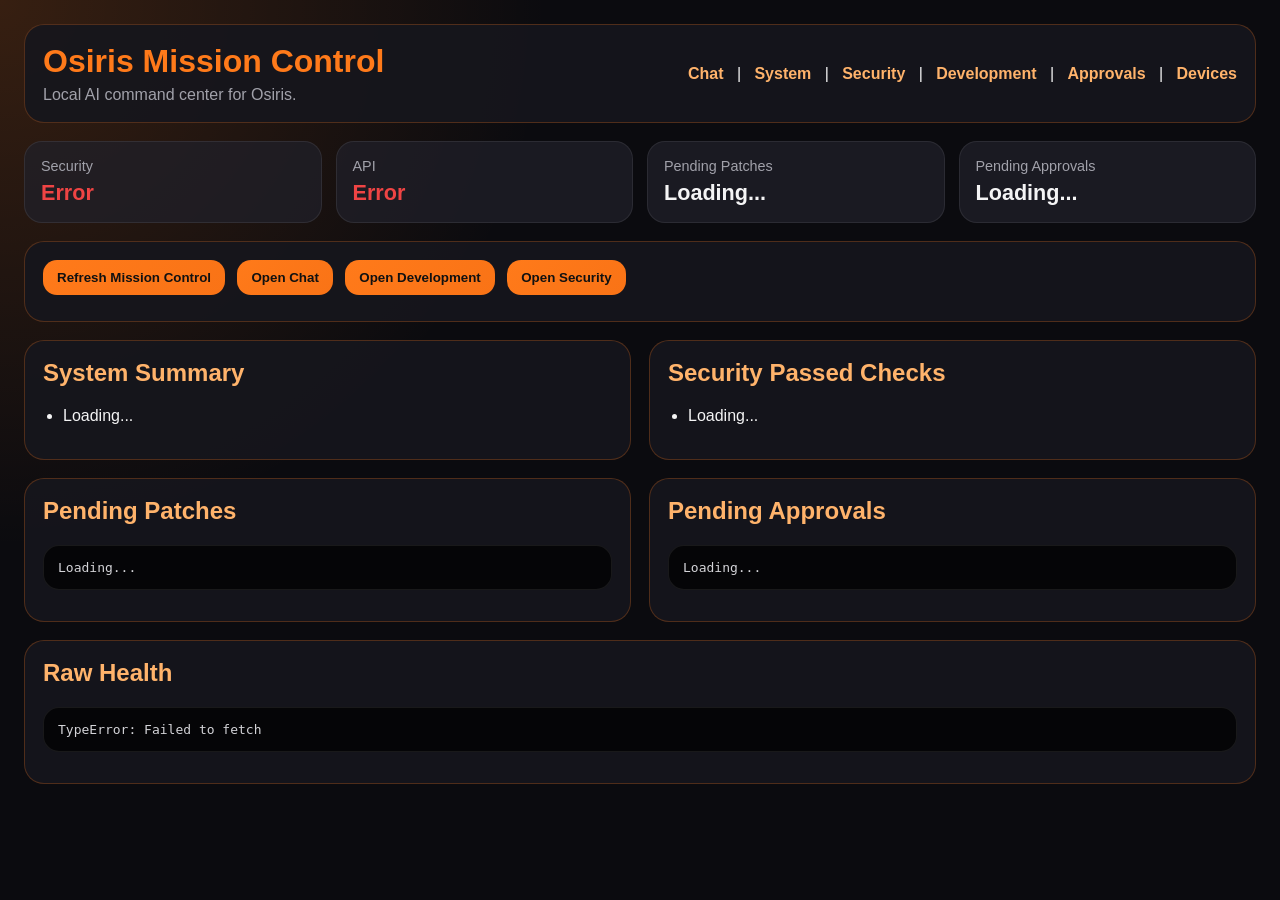
==== website/html/index.html @ 6a010598 "Establish Osiris 0.2.0 engineering baseline" ====
<!DOCTYPE html>
<html lang="en">
<head>
  <meta charset="UTF-8">
  <title>Osiris Mission Control</title>
  <style>
    :root {
      --bg: #0b0b0f;
      --panel: #16161d;
      --text: #f4f4f5;
      --muted: #a1a1aa;
      --orange: #ff7a1a;
      --border: rgba(255, 122, 26, 0.25);
      --ok: #22c55e;
      --warn: #facc15;
      --danger: #ef4444;
    }

    * { box-sizing: border-box; }

    body {
      margin: 0;
      min-height: 100vh;
      background:
        radial-gradient(circle at top left, rgba(255, 122, 26, 0.18), transparent 35%),
        var(--bg);
      color: var(--text);
      font-family: Arial, sans-serif;
      padding: 24px;
    }

    .shell {
      max-width: 1300px;
      margin: 0 auto;
    }

    header, .panel {
      border: 1px solid var(--border);
      border-radius: 20px;
      background: rgba(22, 22, 29, 0.92);
      padding: 18px;
      margin-bottom: 18px;
    }

    header {
      display: flex;
      justify-content: space-between;
      gap: 16px;
      align-items: center;
    }

    h1 {
      margin: 0;
      color: var(--orange);
      font-size: 2rem;
    }

    h2 {
      color: #ffb36b;
      margin-top: 0;
    }

    a {
      color: #ffb36b;
      text-decoration: none;
      font-weight: bold;
    }

    .subtitle {
      color: var(--muted);
      margin-top: 6px;
    }

    .grid {
      display: grid;
      grid-template-columns: repeat(2, minmax(0, 1fr));
      gap: 18px;
    }

    .cards {
      display: grid;
      grid-template-columns: repeat(4, minmax(0, 1fr));
      gap: 14px;
      margin-bottom: 18px;
    }

    .card {
      border: 1px solid rgba(255,255,255,0.08);
      border-radius: 18px;
      padding: 16px;
      background: rgba(32, 32, 42, 0.72);
    }

    .label {
      color: var(--muted);
      font-size: 0.9rem;
      margin-bottom: 6px;
    }

    .value {
      font-size: 1.35rem;
      font-weight: 900;
    }

    .ok { color: var(--ok); }
    .warn { color: var(--warn); }
    .danger { color: var(--danger); }

    button {
      border: 0;
      border-radius: 14px;
      padding: 10px 14px;
      background: linear-gradient(135deg, #ff7a1a, #f97316);
      color: #111;
      font-weight: 900;
      cursor: pointer;
      margin-right: 8px;
      margin-bottom: 8px;
    }

    pre {
      white-space: pre-wrap;
      word-break: break-word;
      border-radius: 16px;
      padding: 14px;
      background: #050507;
      border: 1px solid rgba(255,255,255,0.08);
      color: #d4d4d8;
      max-height: 380px;
      overflow: auto;
    }

    ul {
      padding-left: 20px;
    }

    li {
      margin-bottom: 8px;
    }

    @media (max-width: 950px) {
      body { padding: 12px; }
      header { flex-direction: column; align-items: flex-start; }
      .grid { grid-template-columns: 1fr; }
      .cards { grid-template-columns: repeat(2, minmax(0, 1fr)); }
    }

    @media (max-width: 550px) {
      .cards { grid-template-columns: 1fr; }
    }
  </style>
</head>
<body>
  <main class="shell">
    <header>
      <div>
        <h1>Osiris Mission Control</h1>
        <div class="subtitle">Local AI command center for Osiris.</div>
      </div>
      <nav>
        <a href="/chat.html">Chat</a>
        &nbsp; | &nbsp;
        <a href="/system.html">System</a>
        &nbsp; | &nbsp;
        <a href="/security.html">Security</a>
        &nbsp; | &nbsp;
        <a href="/development.html">Development</a>
        &nbsp; | &nbsp;
        <a href="/approvals.html">Approvals</a>
        &nbsp; | &nbsp;
        <a href="/devices.html">Devices</a>
      </nav>
    </header>

    <section class="cards">
      <div class="card">
        <div class="label">Security</div>
        <div id="securityGrade" class="value">Loading...</div>
      </div>
      <div class="card">
        <div class="label">API</div>
        <div id="apiStatus" class="value">Loading...</div>
      </div>
      <div class="card">
        <div class="label">Pending Patches</div>
        <div id="patchCount" class="value">Loading...</div>
      </div>
      <div class="card">
        <div class="label">Pending Approvals</div>
        <div id="approvalCount" class="value">Loading...</div>
      </div>
    </section>

    <section class="panel">
      <button onclick="loadAll()">Refresh Mission Control</button>
      <button onclick="location.href='/chat.html'">Open Chat</button>
      <button onclick="location.href='/development.html'">Open Development</button>
      <button onclick="location.href='/security.html'">Open Security</button>
    </section>

    <section class="grid">
      <div class="panel">
        <h2>System Summary</h2>
        <ul id="systemBox">
          <li>Loading...</li>
        </ul>
      </div>

      <div class="panel">
        <h2>Security Passed Checks</h2>
        <ul id="securityBox">
          <li>Loading...</li>
        </ul>
      </div>
    </section>

    <section class="grid">
      <div class="panel">
        <h2>Pending Patches</h2>
        <pre id="patchBox">Loading...</pre>
      </div>

      <div class="panel">
        <h2>Pending Approvals</h2>
        <pre id="approvalBox">Loading...</pre>
      </div>
    </section>

    <section class="panel">
      <h2>Raw Health</h2>
      <pre id="rawBox">Loading...</pre>
    </section>
  </main>

  <script>
    const API_BASE = "http://localhost:8000";

    function setText(id, text, cls = "") {
      const el = document.getElementById(id);
      el.textContent = text;
      el.className = `value ${cls}`;
    }

    function listItems(id, items, emptyText) {
      const el = document.getElementById(id);
      el.innerHTML = "";

      if (!items || items.length === 0) {
        const li = document.createElement("li");
        li.textContent = emptyText;
        el.appendChild(li);
        return;
      }

      items.forEach(item => {
        const li = document.createElement("li");
        li.textContent = item;
        el.appendChild(li);
      });
    }

    async function getJson(path) {
      const res = await fetch(`${API_BASE}${path}`);
      const data = await res.json();
      if (!res.ok) throw new Error(data.detail || `Failed: ${path}`);
      return data;
    }

    async function loadAll() {
      document.getElementById("rawBox").textContent = "Loading...";

      try {
        const [health, security, summary, patches, approvals] = await Promise.all([
          getJson("/health"),
          getJson("/security/status"),
          getJson("/host/summary"),
          getJson("/patches/pending"),
          getJson("/approvals/pending")
        ]);

        const securityCls = security.grade === "Strong" ? "ok" : "warn";
        setText("securityGrade", security.grade || "Unknown", securityCls);

        const apiOk = health.api === "ok" && health.postgres === "ok" && health.qdrant === "ok" && health.ollama === "ok";
        setText("apiStatus", apiOk ? "Healthy" : "Check", apiOk ? "ok" : "warn");

        setText("patchCount", String(patches.count ?? 0), (patches.count ?? 0) === 0 ? "ok" : "warn");
        setText("approvalCount", String(approvals.count ?? 0), (approvals.count ?? 0) === 0 ? "ok" : "warn");

        const sys = summary.system || {};
        const host = sys.host || {};
        const cpu = sys.cpu || {};
        const mem = sys.memory || {};
        const disk = sys.disk || {};
        const gpu = summary.gpu || {};
        const g = gpu.gpus && gpu.gpus.length ? gpu.gpus[0] : null;

        listItems("systemBox", [
          `Host: ${host.hostname}`,
          `CPU: ${cpu.physical_cores} cores / ${cpu.logical_cores} threads | ${cpu.percent}% used`,
          `RAM: ${mem.used_gb} GB used / ${mem.total_gb} GB total | ${mem.available_gb} GB available`,
          `Disk: ${disk.used_gb} GB used / ${disk.total_gb} GB total | ${disk.free_gb} GB free`,
          g ? `GPU: ${g.name} | ${g.temperature_c}°C | VRAM ${g.memory_used_mib}/${g.memory_total_mib} MiB` : "GPU: unavailable"
        ], "No system summary returned.");

        listItems("securityBox", security.passed || [], "No passed checks returned.");

        document.getElementById("patchBox").textContent = JSON.stringify(patches, null, 2);
        document.getElementById("approvalBox").textContent = JSON.stringify(approvals, null, 2);

        document.getElementById("rawBox").textContent = JSON.stringify({
          health,
          security_grade: security.grade,
          host: host.hostname
        }, null, 2);
      } catch (err) {
        setText("securityGrade", "Error", "danger");
        setText("apiStatus", "Error", "danger");
        document.getElementById("rawBox").textContent = String(err);
      }
    }

    loadAll();
  </script>
</body>
</html>
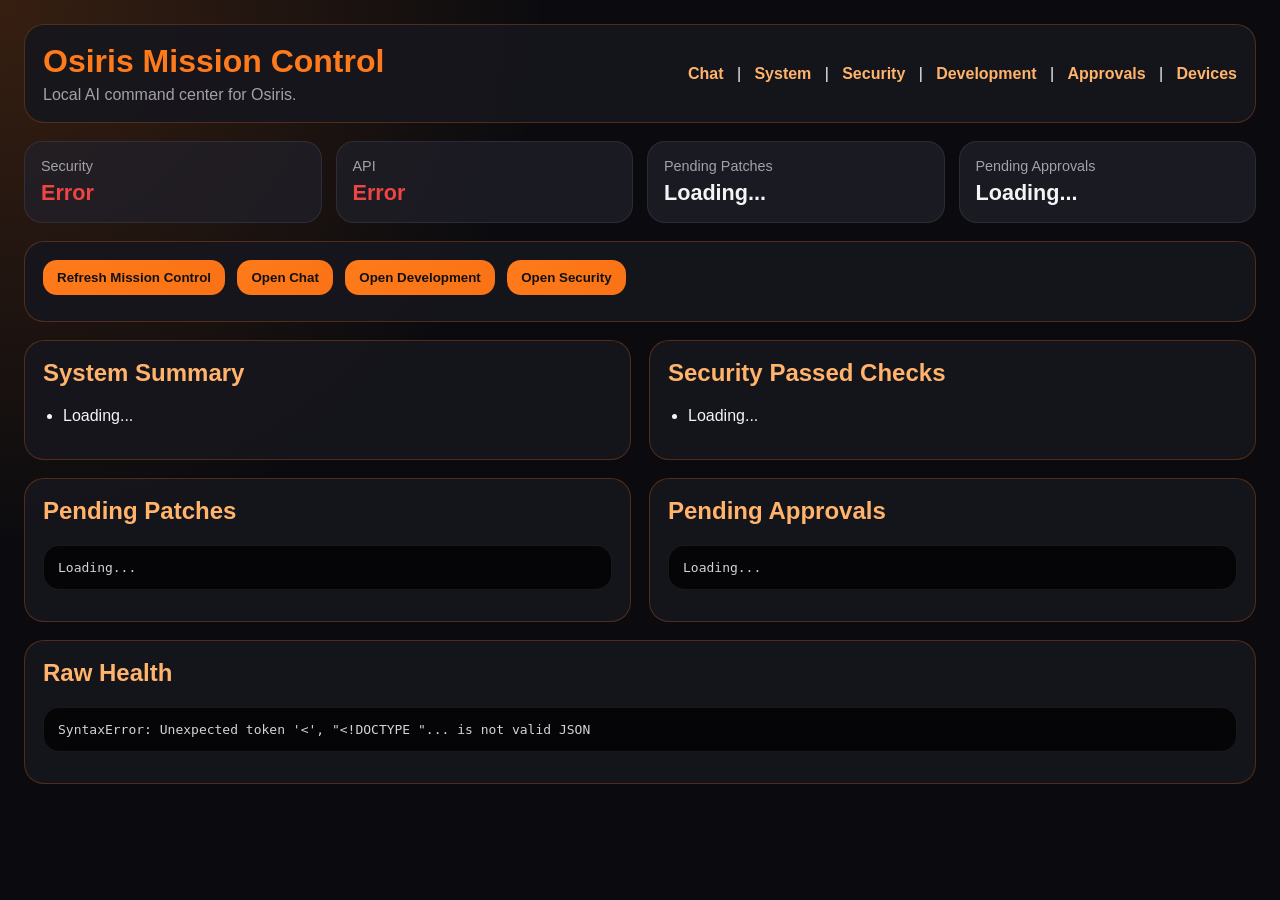
==== commit 68184a41: "Complete OSIRIS Phase 1 foundation Add private API authentication and same-origin routing, hardened " ====
--- a/website/html/index.html
+++ b/website/html/index.html
@@ -232,8 +232,9 @@
     </section>
   </main>
 
+  <script src="/auth.js"></script>
   <script>
-    const API_BASE = "http://localhost:8000";
+    const API_BASE = "/api";
 
     function setText(id, text, cls = "") {
       const el = document.getElementById(id);
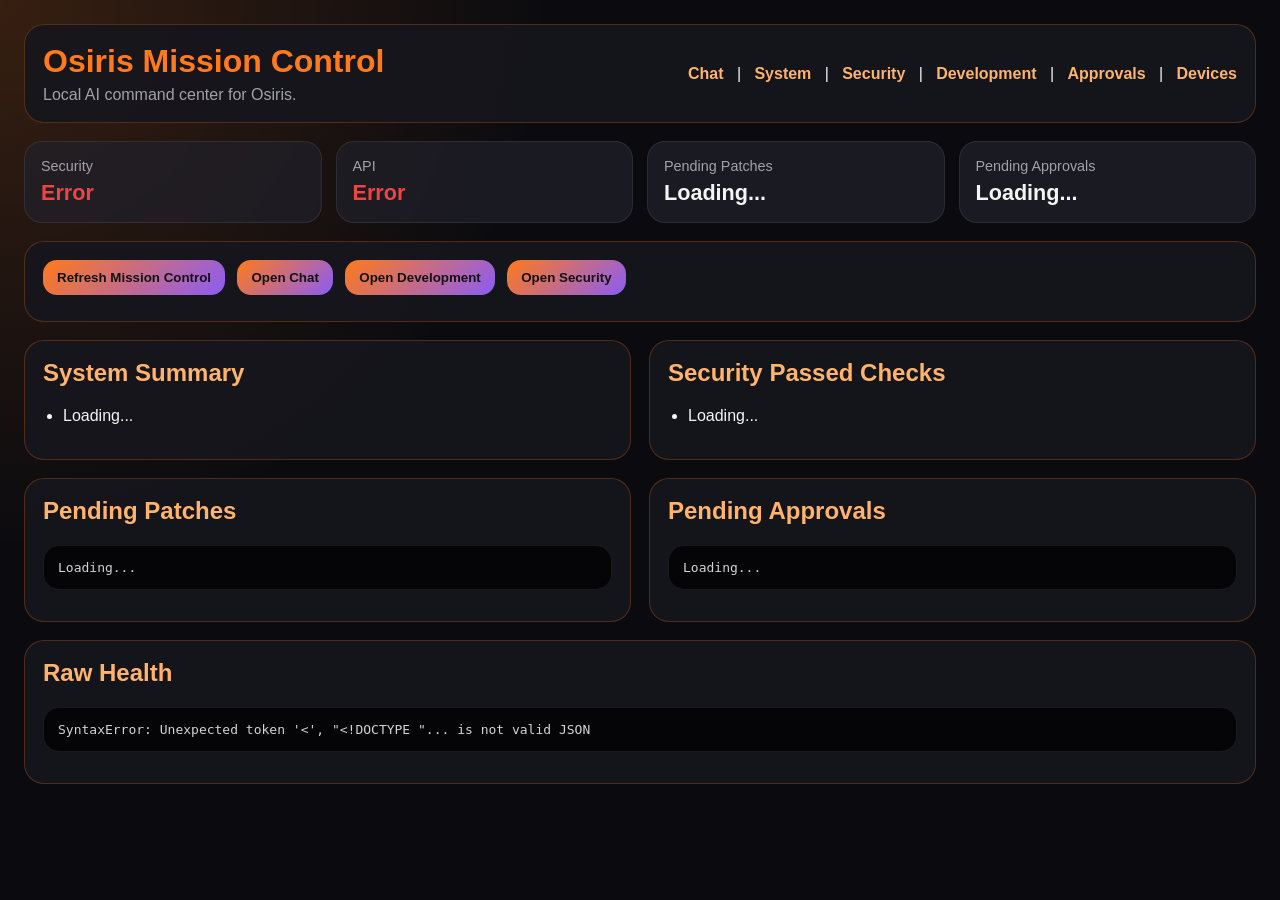
==== commit 0cf305a4: "Remove legacy orange interface accents" ====
--- a/website/html/index.html
+++ b/website/html/index.html
@@ -110,7 +110,7 @@
       border: 0;
       border-radius: 14px;
       padding: 10px 14px;
-      background: linear-gradient(135deg, #ff7a1a, #f97316);
+      background: linear-gradient(135deg, #ff7a1a, #8b5cf6);
       color: #111;
       font-weight: 900;
       cursor: pointer;
@@ -149,6 +149,7 @@
       .cards { grid-template-columns: 1fr; }
     }
   </style>
+    <link rel="stylesheet" href="/osiris-theme.css">
 </head>
 <body>
   <main class="shell">
